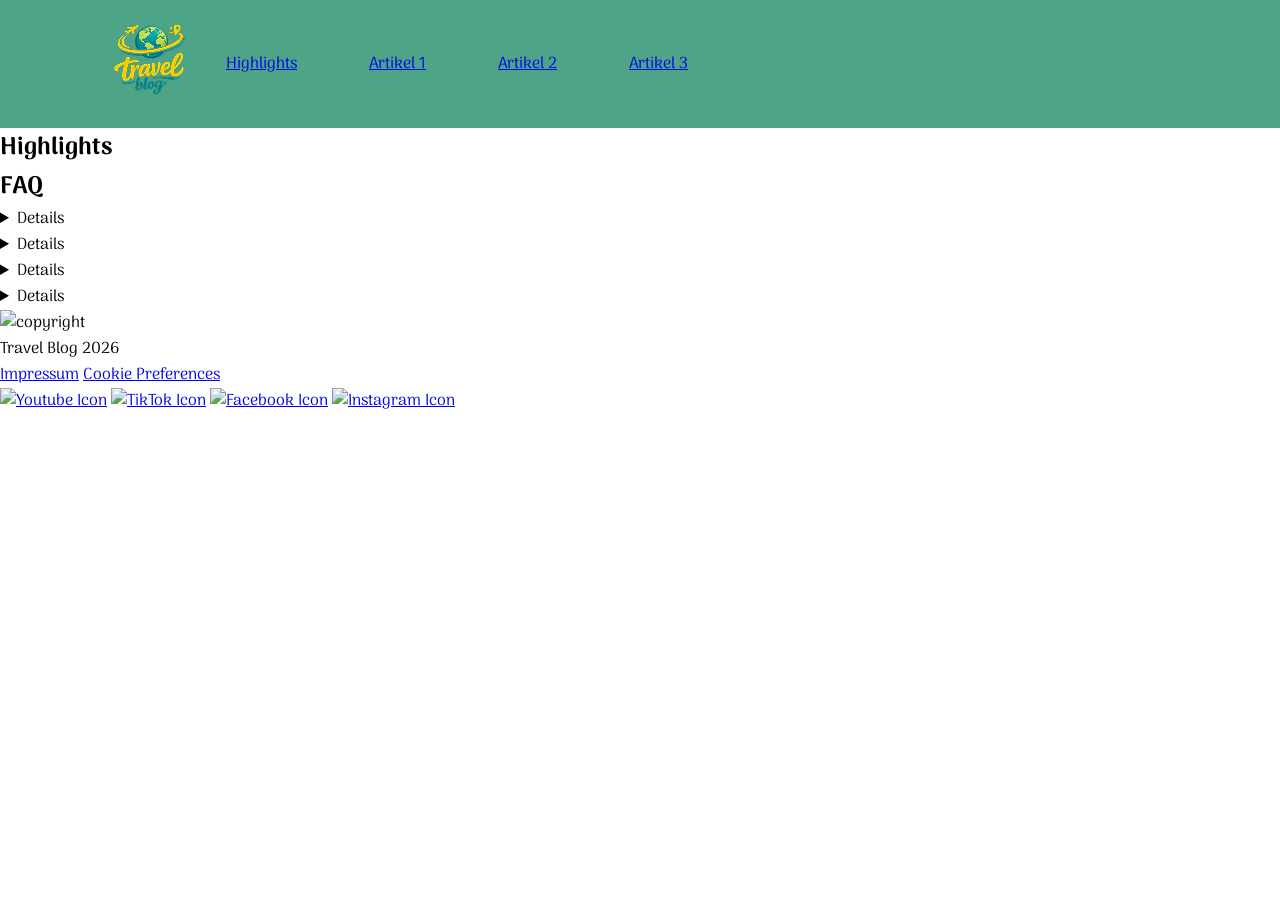
==== Blog/index.html @ c5a2e16f "added Favicon changed standard.css" ====
<!doctype html>
<html lang="de">
    <head>
        <meta charset="UTF-8" />
        <meta name="viewport" content="width=device-width, initial-scale=1.0" />
        <link rel="stylesheet" href="style.css" />
        <link rel="stylesheet" href="./styles/font.css" />
        <link rel="stylesheet" href="./styles/standard.css" />
        <title>BLOG - Gruppenarbeit</title>
    </head>
    <body>
        <section class="landing-home">
            <header class="header">
                <div class="header-logo">
                    <img src="./assets/icons/Favicon.png" alt="Favicon" />
                </div>
                <nav class="nav-bar">
                    <ul>
                        <li><a href="index.html">Highlights</a></li>
                        <li><a href="article_1.html">Artikel 1</a></li>
                        <li><a href="article_2.html">Artikel 2</a></li>
                        <li><a href="article_3.html">Artikel 3</a></li>
                    </ul>
                </nav>
            </header>
        </section>

        <section class="hero">
            <!-- Hero Hintergrundbild -->
        </section>

        <main class="main-content">
            <section class="headline-home">
                <h2 class="headline-home">Highlights</h2>
                <article>
                    <p></p>
                    <div class="carousel">
                        <!-- Karussel mit anklickbaren Bilder-Links zu den Artikelseiten -->
                    </div>
                </article>
            </section>

            <section class="faq">
                <h2 class="headline-home">FAQ</h2>
                <article>
                    <details>
                        <p>one</p>
                    </details>
                    <details>
                        <p>two</p>
                    </details>
                    <details>
                        <p>three</p>
                    </details>
                    <details>
                        <p>four</p>
                    </details>
                </article>
            </section>
        </main>

        <footer>
            <div class="footer">
                <img src="" alt="copyright" />
                <p>Travel Blog 2026</p>

                <a href="impressum.html" target="_blank">Impressum</a>
                <a href="#">Cookie Preferences</a>
            </div>
            <div class="social-media-icons">
                <a href="https://www.youtube.com/" target="_blank"
                    ><img src="" alt="Youtube Icon"
                /></a>
                <a href="https://www.tiktok.com/de-DE/" target="_blank"
                    ><img src="" alt="TikTok Icon"
                /></a>
                <a href="https://de-de.facebook.com/" target="_blank"
                    ><img src="" alt="Facebook Icon"
                /></a>
                <a href="https://www.instagram.com/" target="_blank"
                    ><img src="" alt="Instagram Icon"
                /></a>
            </div>
        </footer>
    </body>
</html>
---- Blog/style.css ----
* {
    margin: 0;
    font-family: arima;
}
---- Blog/styles/font.css ----
/* arima-regular - latin */
@font-face {
    font-display: swap; /* Check https://developer.mozilla.org/en-US/docs/Web/CSS/@font-face/font-display for other options. */
    font-family: "Arima";
    font-style: normal;
    font-weight: 400;
    src: url("../assets/fonts/arima-v7-latin-regular.woff2") format("woff2"); /* Chrome 36+, Opera 23+, Firefox 39+, Safari 12+, iOS 10+ */
}
/* arima-700 - latin */
@font-face {
    font-display: swap; /* Check https://developer.mozilla.org/en-US/docs/Web/CSS/@font-face/font-display for other options. */
    font-family: "Arima";
    font-style: normal;
    font-weight: 700;
    src: url("../assets/fonts/arima-v7-latin-700.woff2") format("woff2"); /* Chrome 36+, Opera 23+, Firefox 39+, Safari 12+, iOS 10+ */
}

/* palanquin-regular - latin */
@font-face {
    font-display: swap; /* Check https://developer.mozilla.org/en-US/docs/Web/CSS/@font-face/font-display for other options. */
    font-family: "Palanquin";
    font-style: normal;
    font-weight: 400;
    src: url("../fonts/palanquin-v17-latin-regular.woff2") format("woff2"); /* Chrome 36+, Opera 23+, Firefox 39+, Safari 12+, iOS 10+ */
}
/* palanquin-600 - latin */
@font-face {
    font-display: swap; /* Check https://developer.mozilla.org/en-US/docs/Web/CSS/@font-face/font-display for other options. */
    font-family: "Palanquin";
    font-style: normal;
    font-weight: 600;
    src: url("../fonts/palanquin-v17-latin-600.woff2") format("woff2"); /* Chrome 36+, Opera 23+, Firefox 39+, Safari 12+, iOS 10+ */
}

/* palanquin-dark-regular - latin */
@font-face {
    font-display: swap; /* Check https://developer.mozilla.org/en-US/docs/Web/CSS/@font-face/font-display for other options. */
    font-family: "Palanquin Dark";
    font-style: normal;
    font-weight: 400;
    src: url("../fonts/palanquin-dark-v17-latin-regular.woff2") format("woff2"); /* Chrome 36+, Opera 23+, Firefox 39+, Safari 12+, iOS 10+ */
}
/* palanquin-dark-600 - latin */
@font-face {
    font-display: swap; /* Check https://developer.mozilla.org/en-US/docs/Web/CSS/@font-face/font-display for other options. */
    font-family: "Palanquin Dark";
    font-style: normal;
    font-weight: 600;
    src: url("../fonts/palanquin-dark-v17-latin-600.woff2") format("woff2"); /* Chrome 36+, Opera 23+, Firefox 39+, Safari 12+, iOS 10+ */
}
---- Blog/styles/standard.css ----
.header {
    height: 128px;
    width: 100%;
    background: rgba(78, 164, 135, 1);

    display: flex;
    align-items: center;
    padding: 0px 108px 0px 114px;
}

.header-logo {
}

.nav-bar {
    width: 550px;
    display: flex;
}

.nav-bar ul {
    display: flex;
    gap: 72px;
    list-style-type: none;
}
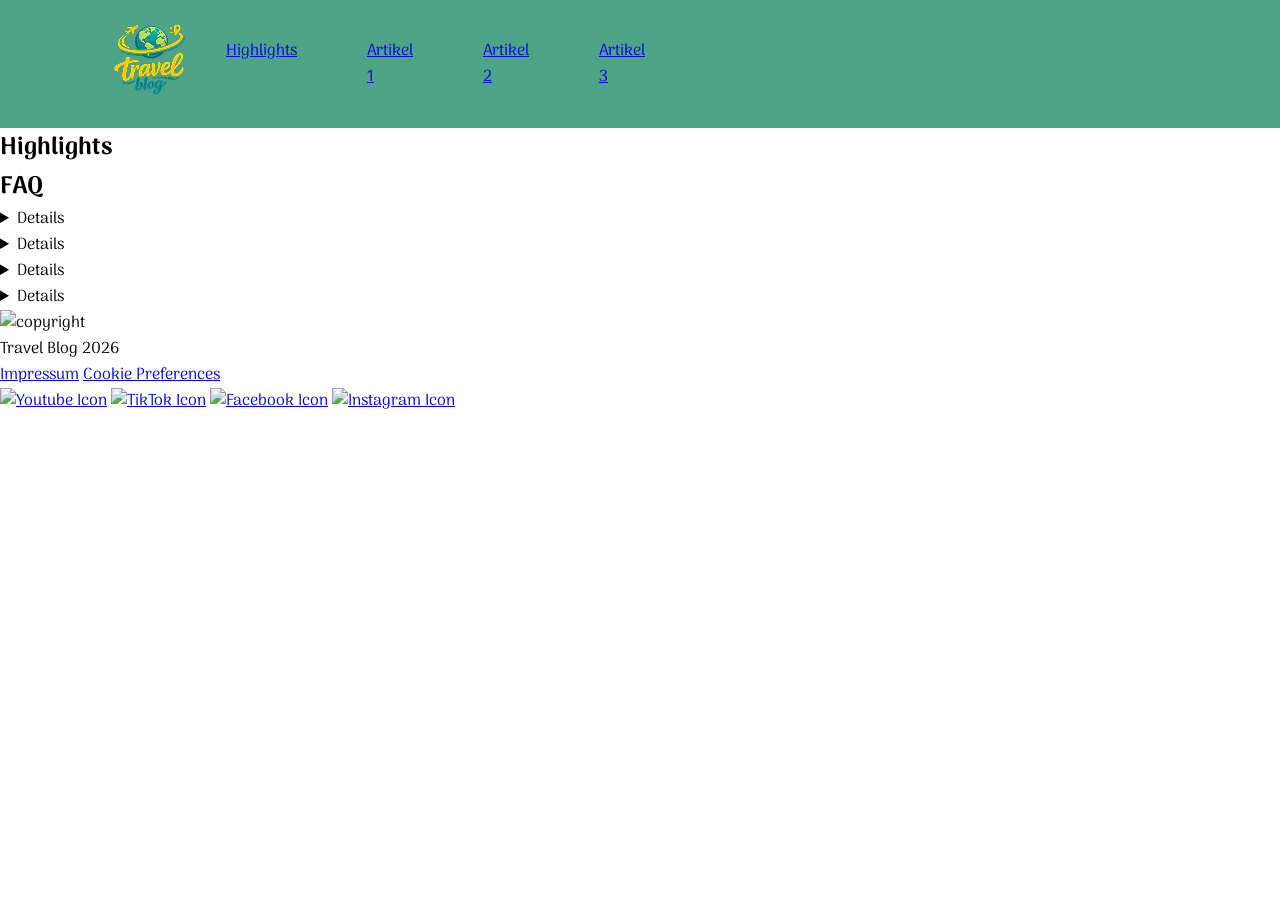
==== commit ada89e2a: "changed index.html standard.css header" ====
--- a/Blog/index.html
+++ b/Blog/index.html
@@ -16,10 +16,10 @@
                 </div>
                 <nav class="nav-bar">
                     <ul>
-                        <li><a href="index.html">Highlights</a></li>
-                        <li><a href="article_1.html">Artikel 1</a></li>
-                        <li><a href="article_2.html">Artikel 2</a></li>
-                        <li><a href="article_3.html">Artikel 3</a></li>
+                        <li><a href="#index.html">Highlights</a></li>
+                        <li><a href="#article_1.html">Artikel 1</a></li>
+                        <li><a href="#article_2.html">Artikel 2</a></li>
+                        <li><a href="#article_3.html">Artikel 3</a></li>
                     </ul>
                 </nav>
             </header>
--- a/Blog/styles/standard.css
+++ b/Blog/styles/standard.css
@@ -1,23 +1,29 @@
-.header {
+.landing-home {
     height: 128px;
     width: 100%;
     background: rgba(78, 164, 135, 1);
 
+    display: flex;
+}
+
+.header {
+    width: 600px;
     display: flex;
     align-items: center;
     padding: 0px 108px 0px 114px;
 }
 
 .header-logo {
+    width: 72px;
 }
 
 .nav-bar {
-    width: 550px;
+    width: 420px;
     display: flex;
 }
 
 .nav-bar ul {
     display: flex;
-    gap: 72px;
+    gap: 70px;
     list-style-type: none;
 }
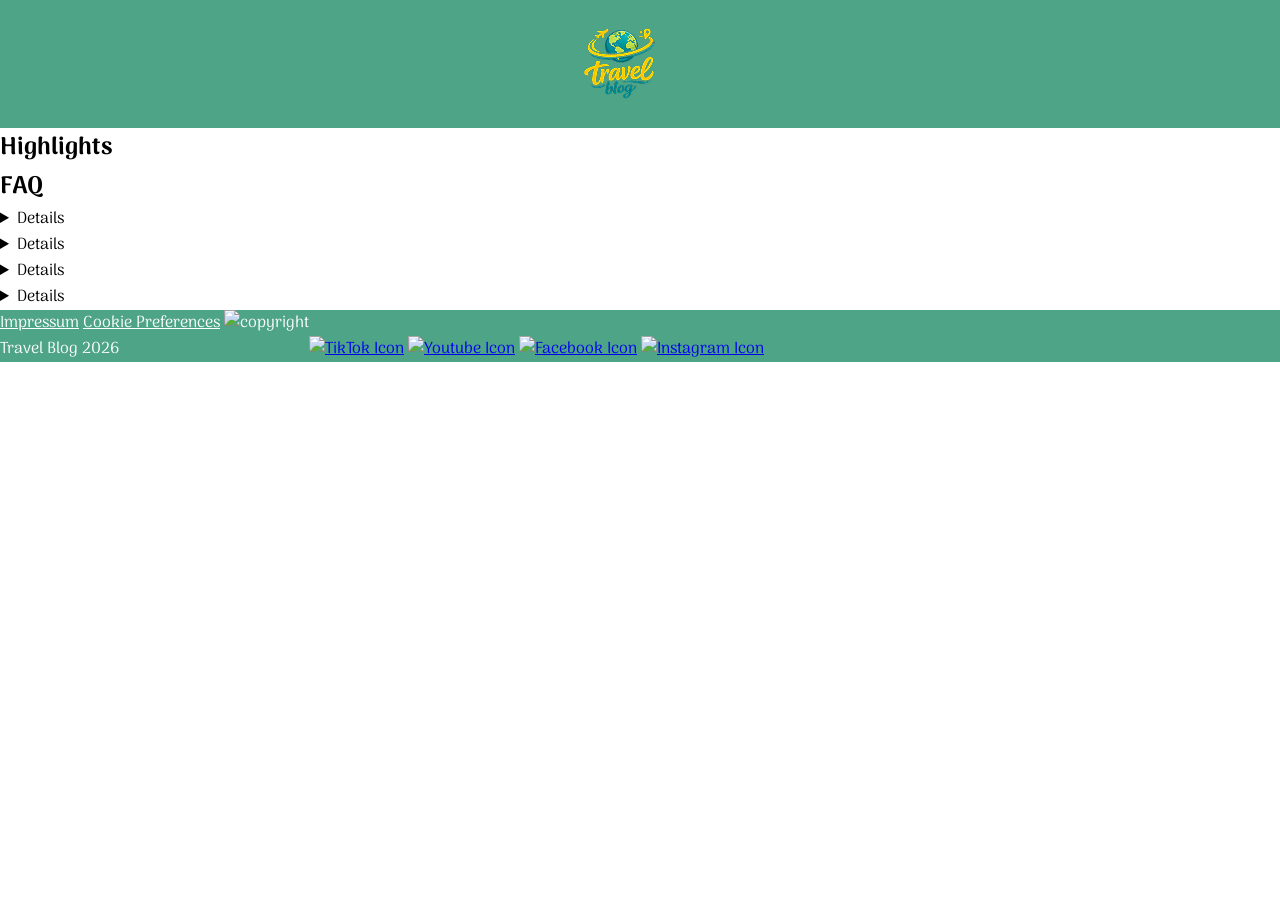
==== commit 85f3dd91: "added socialMedia Logos changed index.html changed standard.css" ====
--- a/Blog/index.html
+++ b/Blog/index.html
@@ -16,10 +16,10 @@
                 </div>
                 <nav class="nav-bar">
                     <ul>
-                        <li><a href="#index.html">Highlights</a></li>
+                        <!-- <li><a href="#index.html">Highlights</a></li>
                         <li><a href="#article_1.html">Artikel 1</a></li>
                         <li><a href="#article_2.html">Artikel 2</a></li>
-                        <li><a href="#article_3.html">Artikel 3</a></li>
+                        <li><a href="#article_3.html">Artikel 3</a></li> -->
                     </ul>
                 </nav>
             </header>
@@ -61,18 +61,17 @@
 
         <footer>
             <div class="footer">
+                <a href="impressum.html" target="_blank">Impressum</a>
+                <a href="#">Cookie Preferences</a>
                 <img src="" alt="copyright" />
                 <p>Travel Blog 2026</p>
-
-                <a href="impressum.html" target="_blank">Impressum</a>
-                <a href="#">Cookie Preferences</a>
             </div>
             <div class="social-media-icons">
+                <a href="https://www.tiktok.com/de-DE/" target="_blank"
+                    ><img src="" alt="TikTok Icon"
+                /></a>
                 <a href="https://www.youtube.com/" target="_blank"
                     ><img src="" alt="Youtube Icon"
-                /></a>
-                <a href="https://www.tiktok.com/de-DE/" target="_blank"
-                    ><img src="" alt="TikTok Icon"
                 /></a>
                 <a href="https://de-de.facebook.com/" target="_blank"
                     ><img src="" alt="Facebook Icon"
--- a/Blog/styles/standard.css
+++ b/Blog/styles/standard.css
@@ -1,3 +1,9 @@
+body {
+    height: 100dvh;
+    display: flex;
+    flex-direction: column;
+}
+
 .landing-home {
     height: 128px;
     width: 100%;
@@ -7,23 +13,45 @@
 }
 
 .header {
-    width: 600px;
+    width: 100%;
     display: flex;
     align-items: center;
-    padding: 0px 108px 0px 114px;
+    justify-content: center;
+    /* padding-left: 114px; */
+    /* gap: 70px; */
 }
 
 .header-logo {
+    height: 72px;
     width: 72px;
+    /* padding-right: 68px; */
+    display: flex;
 }
-
+/* 
 .nav-bar {
-    width: 420px;
+    width: 100%;
     display: flex;
 }
 
 .nav-bar ul {
+    width: 100%;
     display: flex;
-    gap: 70px;
+    justify-content: space-between;
     list-style-type: none;
 }
+
+.nav-bar a {
+    font-size: 30px;
+} */
+
+footer {
+    background-color: rgba(78, 164, 135, 1);
+    font-size: 16px;
+    display: flex;
+    color: white;
+    align-items: flex-end;
+}
+
+.footer a {
+    color: white;
+}
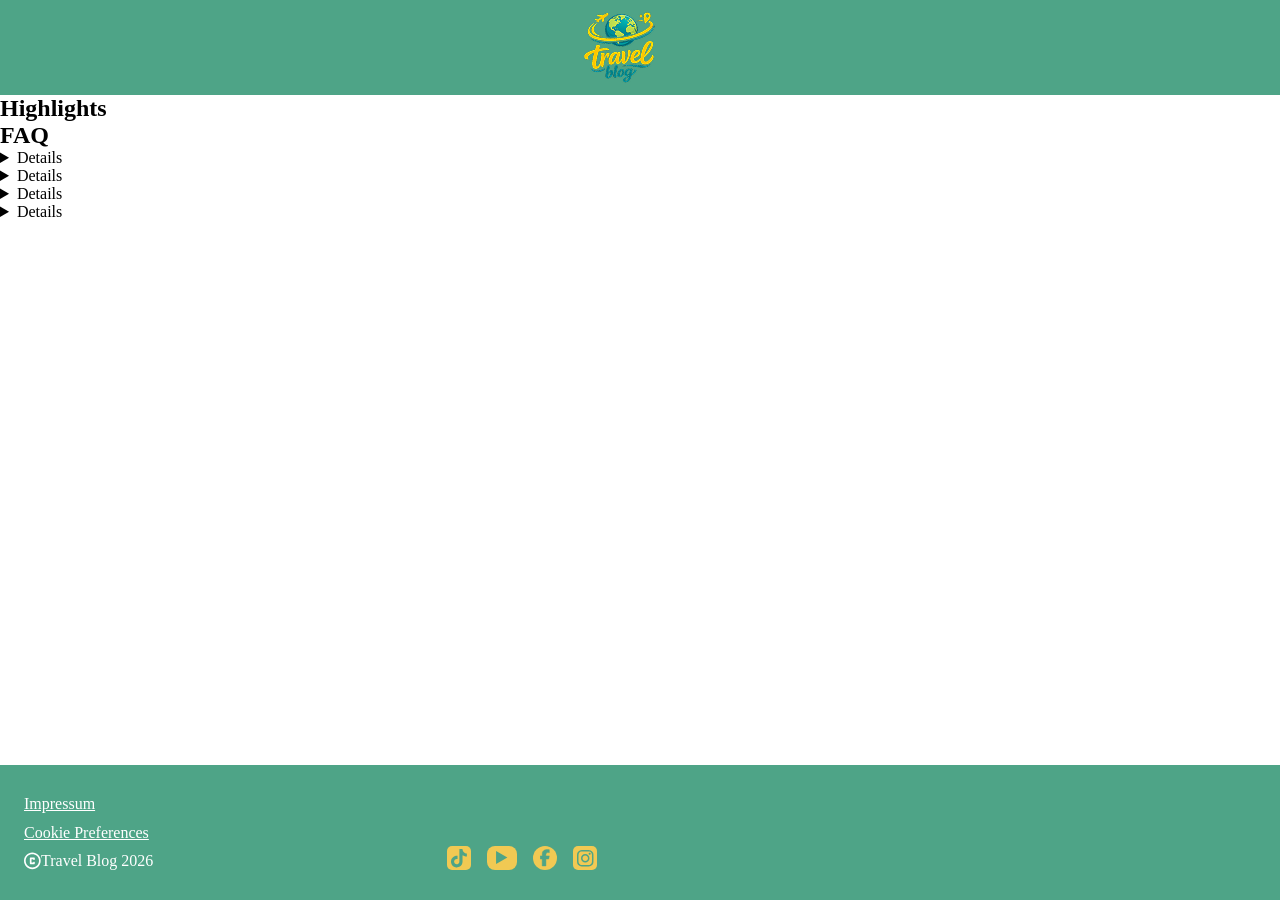
==== commit 841bbb4c: "changed index.html style.css and other files" ====
--- a/Blog/index.html
+++ b/Blog/index.html
@@ -63,21 +63,47 @@
             <div class="footer">
                 <a href="impressum.html" target="_blank">Impressum</a>
                 <a href="#">Cookie Preferences</a>
-                <img src="" alt="copyright" />
-                <p>Travel Blog 2026</p>
+                <div class="copyright">
+                    <img src="./assets/icons/copyright.svg" alt="copyright" />
+                    <p>Travel Blog 2026</p>
+                </div>
             </div>
             <div class="social-media-icons">
-                <a href="https://www.tiktok.com/de-DE/" target="_blank"
-                    ><img src="" alt="TikTok Icon"
+                <a
+                    id="TikTok-Button"
+                    href="https://www.tiktok.com/de-DE/"
+                    target="_blank"
+                    ><img
+                        id="TikTok-Icon"
+                        src="./assets/icons/TikTok.svg"
+                        alt="TikTok Icon"
                 /></a>
-                <a href="https://www.youtube.com/" target="_blank"
-                    ><img src="" alt="Youtube Icon"
+                <a
+                    id="Youtube-Button"
+                    href="https://www.youtube.com/"
+                    target="_blank"
+                    ><img
+                        id="Youtube-Icon"
+                        src="./assets/icons/Youtube.svg"
+                        alt="Youtube Icon"
                 /></a>
-                <a href="https://de-de.facebook.com/" target="_blank"
-                    ><img src="" alt="Facebook Icon"
+                <a
+                    id="Facebook-Button"
+                    href="https://de-de.facebook.com/"
+                    target="_blank"
+                    ><img
+                        id="Facebook-Icon"
+                        src="./assets/icons/Facebook.svg"
+                        alt="Facebook Icon"
                 /></a>
-                <a href="https://www.instagram.com/" target="_blank"
-                    ><img src="" alt="Instagram Icon"
+                <a
+                    id="Instagram-Button"
+                    href="https://www.instagram.com/"
+                    target="_blank"
+                    ><img
+                        id="Instagram-Icon"
+                        src="./assets/icons/Instagram.svg"
+                        alt="Instagram Icon"
                 /></a>
             </div>
         </footer>
--- a/Blog/style.css
+++ b/Blog/style.css
@@ -1,4 +1,5 @@
 * {
     margin: 0;
-    font-family: arima;
-}+    /* box-sizing: border-box; */
+    scroll-behavior: smooth;
+}
--- a/Blog/styles/standard.css
+++ b/Blog/styles/standard.css
@@ -44,14 +44,110 @@
     font-size: 30px;
 } */
 
+main {
+    height: 100%;
+}
+
 footer {
+    height: 150px;
     background-color: rgba(78, 164, 135, 1);
+    color: white;
     font-size: 16px;
+
     display: flex;
-    color: white;
     align-items: flex-end;
+    /* padding-bottom: 30px; */
+    font-family: "Palanquin";
+}
+
+.footer {
+    height: 75px;
+    width: 375px;
+    font-size: 16px;
+    font-family: "Palanquin";
+    padding: 30px 24px;
+
+    display: flex;
+    flex-direction: column;
+    justify-content: space-between;
 }
 
 .footer a {
+    height: 24px;
     color: white;
+    font-size: 16px;
 }
+
+.copyright {
+    display: flex;
+}
+
+.footer > img {
+    height: 16px;
+}
+
+.social-media-icons {
+    height: 24px;
+    width: 150px;
+    display: flex;
+    gap: 16px;
+    padding: 30px 24px;
+}
+
+.social-media-icons img {
+    height: 24px;
+}
+
+.social-media-icons a {
+    display: flex;
+    justify-content: center;
+    align-items: center;
+}
+
+#TikTok-Button {
+    height: 24px;
+    width: 24px;
+    background: rgba(241, 201, 83, 1);
+    border-radius: 5px;
+}
+
+#Youtube-Button {
+    height: 24px;
+    width: 30px;
+    background: rgba(241, 201, 83, 1);
+    border-radius: 8px;
+}
+
+#Facebook-Button {
+    height: 24px;
+    width: 24px;
+    background: rgba(241, 201, 83, 1);
+    border-radius: 50px;
+}
+
+#Instagram-Button {
+    height: 24px;
+    width: 24px;
+    background: rgba(241, 201, 83, 1);
+    border-radius: 5px;
+}
+
+#TikTok-Icon {
+    height: 19px;
+    width: 16px;
+}
+
+#Youtube-Icon {
+    height: 14px;
+    width: 14px;
+}
+
+#Facebook-Icon {
+    height: 18px;
+    width: 10px;
+}
+
+#Instagram-Icon {
+    height: 17px;
+    width: 17px;
+}
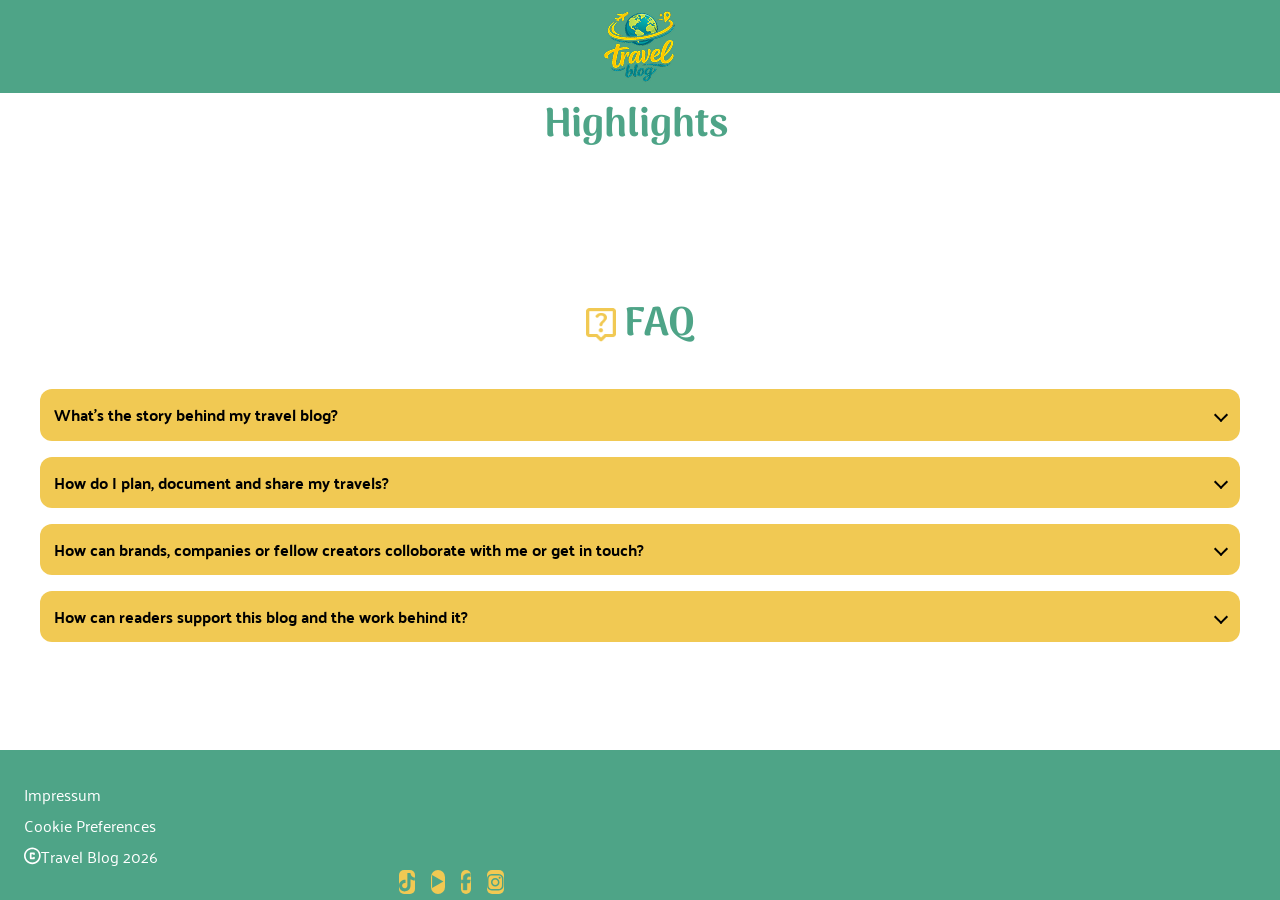
==== commit 1a3a44f9: "FAQ angepasst, Schriftarten richtig eingebunden" ====
--- a/Blog/index.html
+++ b/Blog/index.html
@@ -41,19 +41,44 @@
             </section>
 
             <section class="faq">
-                <h2 class="headline-home">FAQ</h2>
-                <article>
-                    <details>
-                        <p>one</p>
+                <div class="headline-home">
+                    <img src="./assets/icons/live_help.png" alt="FAQ Image">
+                    <h2>FAQ</h2>
+                </div>
+                <article class="faq-cards">
+                    <details class="card">
+                        <summary>What's the story behind my travel blog?</summary>
+                        <p>
+                            Lorem ipsum, dolor sit amet consectetur adipisicing elit.
+                            Inventore itaque libero optio cupiditate expedita.
+                            At tempore aperiam quam et. Modi ipsa quos,
+                            iste quas doloribus animi assumenda praesentium tempora eaque.
+                        </p>
                     </details>
-                    <details>
-                        <p>two</p>
+                    <details  class="card">
+                        <summary>How do I plan, document and share my travels?</summary>
+                        <p>
+                            Lorem ipsum, dolor sit amet consectetur adipisicing elit.
+                            Inventore itaque libero optio cupiditate expedita.
+                            At tempore aperiam quam et. Modi ipsa quos,
+                            iste quas doloribus animi assumenda praesentium tempora eaque.
+                        </p>
                     </details>
-                    <details>
-                        <p>three</p>
+                    <details  class="card">
+                        <summary>How can brands, companies or fellow creators colloborate with me or get in touch?</summary>
+                        <p>
+                            Lorem ipsum, dolor sit amet consectetur adipisicing elit.
+                            Inventore itaque libero optio cupiditate expedita.
+                            At tempore aperiam quam et. Modi ipsa quos,
+                            iste quas doloribus animi assumenda praesentium tempora eaque.
+                        </p>
                     </details>
-                    <details>
-                        <p>four</p>
+                    <details  class="card">
+                        <summary>How can readers support this blog and the work behind it?</summary>
+                        <p>
+                            Lorem ipsum, dolor sit amet consectetur adipisicing elit.
+                            Inventore itaque libero optio cupiditate expedita.
+                        </p>
                     </details>
                 </article>
             </section>
--- a/Blog/style.css
+++ b/Blog/style.css
@@ -1,5 +1,250 @@
-* {
-    margin: 0;
-    /* box-sizing: border-box; */
-    scroll-behavior: smooth;
-}
+body {
+    height: 100dvh;
+    display: flex;
+    flex-direction: column;
+}
+
+.landing-home {
+    height: 128px;
+    width: 100%;
+    background: rgba(78, 164, 135, 1);
+
+    display: flex;
+}
+
+.header {
+    width: 100%;
+    display: flex;
+    align-items: center;
+    justify-content: center;
+    flex-direction: column;
+    /* padding-left: 114px; */
+    /* gap: 70px; */
+}
+
+.header-logo {
+    height: 72px;
+    width: 72px;
+    /* padding-right: 68px; */
+    display: flex;
+}
+/* 
+.nav-bar {
+    width: 100%;
+    display: flex;
+}
+
+.nav-bar ul {
+    width: 100%;
+    display: flex;
+    justify-content: space-between;
+    list-style-type: none;
+}
+
+.nav-bar a {
+    font-size: 30px;
+} */
+
+.main-content {
+    display: flex;
+    flex-direction: column;
+    align-items: center;
+    height: 100%;
+}
+
+.faq img {
+    width: 30px;
+    height: 34.33px;
+}
+
+.headline-home {
+    display: flex;
+    align-items: center;
+    justify-content: center;
+    font-family: "Arima";
+    font-weight: 700;
+    font-size: clamp(16px, 5dvw, 52px);
+    color: rgba(78, 164, 135, 1);
+    gap: 8px;
+    padding-bottom: 32px;
+}
+
+.headline-home h2 {
+    font-size: 40px;
+}
+
+.faq {
+    display: flex;
+    flex-direction: column;
+    justify-content: center;
+    align-items: center;
+    width: 100%;
+    max-width: 1200px;
+    padding: 70px 0px max(calc(50% - 720px), 80px);
+}
+
+.faq-cards {
+    display: flex;
+    flex-direction: column;
+    justify-content: space-between;
+    font-family: "Palanquin";
+    width: 100%;
+}
+
+details {
+    margin-bottom: 16px;
+    width: 100%;
+}
+
+summary {
+    display: flex;
+    background: rgba(241, 201, 83, 1);
+    list-style: none;
+    padding: 16px 14px;
+    width: 100%;
+    font-size: 16px;
+    font-weight: 700;
+    line-height: 120%;
+    cursor: pointer;
+    gap: 16px;
+    border-radius: 12px;
+}
+
+details[open] summary {
+    border-bottom: 3px solid rgba(255, 255, 255, 1);
+}
+
+details p {
+    padding: 5px 20px 15px;
+}
+
+details.card {
+    background-color: rgba(255, 255, 255, 1);
+}
+
+.card summary {
+    display: flex;
+    justify-content: space-between;
+    align-items: center;
+    width: 100%;
+}
+
+.card summary::after {
+    content: "";
+    border: solid;
+    border-width: 0 2px 2px 0;
+    display: inline-block;
+    padding: 4px;
+    transition: 0.3s;
+    transform: rotate(45deg);
+}
+
+details[open].card > summary::after {
+    transform: rotate(-135deg);
+}
+
+footer {
+    height: 150px;
+    width: 100%;
+    background-color: rgba(78, 164, 135, 1);
+    color: white;
+    font-size: 16px;
+
+    display: flex;
+    align-items: flex-end;
+    /* padding-bottom: 30px; */
+    font-family: "Palanquin";
+}
+
+.footer {
+    height: 150px;
+    width: 375px;
+    font-size: 16px;
+    font-family: "Palanquin";
+    padding: 30px 24px;
+
+    display: flex;
+    flex-direction: column;
+    justify-content: space-between;
+}
+
+.footer a {
+    height: 24px;
+    color: white;
+    font-size: 16px;
+    text-decoration: none;
+}
+
+.copyright {
+    display: flex;
+}
+
+.footer > img {
+    height: 16px;
+}
+
+.social-media-icons {
+    height: 24px;
+    width: 150px;
+    display: flex;
+    gap: 16px;
+    padding: 30px 24px;
+}
+
+.social-media-icons img {
+    height: 24px;
+}
+
+.social-media-icons a {
+    display: flex;
+    justify-content: center;
+    align-items: center;
+}
+
+#TikTok-Button {
+    height: 24px;
+    width: 24px;
+    background: rgba(241, 201, 83, 1);
+    border-radius: 5px;
+}
+
+#Youtube-Button {
+    height: 24px;
+    width: 30px;
+    background: rgba(241, 201, 83, 1);
+    border-radius: 8px;
+}
+
+#Facebook-Button {
+    height: 24px;
+    width: 24px;
+    background: rgba(241, 201, 83, 1);
+    border-radius: 50px;
+}
+
+#Instagram-Button {
+    height: 24px;
+    width: 24px;
+    background: rgba(241, 201, 83, 1);
+    border-radius: 5px;
+}
+
+#TikTok-Icon {
+    height: 19px;
+    width: 16px;
+}
+
+#Youtube-Icon {
+    height: 14px;
+    width: 14px;
+}
+
+#Facebook-Icon {
+    height: 18px;
+    width: 10px;
+}
+
+#Instagram-Icon {
+    height: 17px;
+    width: 17px;
+}
--- a/Blog/styles/font.css
+++ b/Blog/styles/font.css
@@ -21,7 +21,7 @@
     font-family: "Palanquin";
     font-style: normal;
     font-weight: 400;
-    src: url("../fonts/palanquin-v17-latin-regular.woff2") format("woff2"); /* Chrome 36+, Opera 23+, Firefox 39+, Safari 12+, iOS 10+ */
+    src: url("../assets/fonts/palanquin-v17-latin-regular.woff2") format("woff2"); /* Chrome 36+, Opera 23+, Firefox 39+, Safari 12+, iOS 10+ */
 }
 /* palanquin-600 - latin */
 @font-face {
@@ -29,7 +29,16 @@
     font-family: "Palanquin";
     font-style: normal;
     font-weight: 600;
-    src: url("../fonts/palanquin-v17-latin-600.woff2") format("woff2"); /* Chrome 36+, Opera 23+, Firefox 39+, Safari 12+, iOS 10+ */
+    src: url("../assets/fonts/palanquin-v17-latin-600.woff2") format("woff2"); /* Chrome 36+, Opera 23+, Firefox 39+, Safari 12+, iOS 10+ */
+}
+
+/* palanquin-700 - latin */
+@font-face {
+    font-display: swap; /* Check https://developer.mozilla.org/en-US/docs/Web/CSS/@font-face/font-display for other options. */
+    font-family: "Palanquin";
+    font-style: normal;
+    font-weight: 700;
+    src: url("../assets/fonts/palanquin-v17-latin-700.woff2") format("woff2"); /* Chrome 36+, Opera 23+, Firefox 39+, Safari 12+, iOS 10+ */
 }
 
 /* palanquin-dark-regular - latin */
@@ -38,7 +47,7 @@
     font-family: "Palanquin Dark";
     font-style: normal;
     font-weight: 400;
-    src: url("../fonts/palanquin-dark-v17-latin-regular.woff2") format("woff2"); /* Chrome 36+, Opera 23+, Firefox 39+, Safari 12+, iOS 10+ */
+    src: url("../assets/fonts/palanquin-dark-v17-latin-regular.woff2") format("woff2"); /* Chrome 36+, Opera 23+, Firefox 39+, Safari 12+, iOS 10+ */
 }
 /* palanquin-dark-600 - latin */
 @font-face {
@@ -46,5 +55,6 @@
     font-family: "Palanquin Dark";
     font-style: normal;
     font-weight: 600;
-    src: url("../fonts/palanquin-dark-v17-latin-600.woff2") format("woff2"); /* Chrome 36+, Opera 23+, Firefox 39+, Safari 12+, iOS 10+ */
+    src: url("../assets/fonts/palanquin-dark-v17-latin-600.woff2") format("woff2"); /* Chrome 36+, Opera 23+, Firefox 39+, Safari 12+, iOS 10+ */
 }
+
--- a/Blog/styles/standard.css
+++ b/Blog/styles/standard.css
@@ -1,153 +1,6 @@
-body {
-    height: 100dvh;
-    display: flex;
-    flex-direction: column;
+* {
+    padding: 0;
+    margin: 0;
+    box-sizing: border-box;
+    scroll-behavior: smooth;
 }
-
-.landing-home {
-    height: 128px;
-    width: 100%;
-    background: rgba(78, 164, 135, 1);
-
-    display: flex;
-}
-
-.header {
-    width: 100%;
-    display: flex;
-    align-items: center;
-    justify-content: center;
-    /* padding-left: 114px; */
-    /* gap: 70px; */
-}
-
-.header-logo {
-    height: 72px;
-    width: 72px;
-    /* padding-right: 68px; */
-    display: flex;
-}
-/* 
-.nav-bar {
-    width: 100%;
-    display: flex;
-}
-
-.nav-bar ul {
-    width: 100%;
-    display: flex;
-    justify-content: space-between;
-    list-style-type: none;
-}
-
-.nav-bar a {
-    font-size: 30px;
-} */
-
-main {
-    height: 100%;
-}
-
-footer {
-    height: 150px;
-    background-color: rgba(78, 164, 135, 1);
-    color: white;
-    font-size: 16px;
-
-    display: flex;
-    align-items: flex-end;
-    /* padding-bottom: 30px; */
-    font-family: "Palanquin";
-}
-
-.footer {
-    height: 75px;
-    width: 375px;
-    font-size: 16px;
-    font-family: "Palanquin";
-    padding: 30px 24px;
-
-    display: flex;
-    flex-direction: column;
-    justify-content: space-between;
-}
-
-.footer a {
-    height: 24px;
-    color: white;
-    font-size: 16px;
-}
-
-.copyright {
-    display: flex;
-}
-
-.footer > img {
-    height: 16px;
-}
-
-.social-media-icons {
-    height: 24px;
-    width: 150px;
-    display: flex;
-    gap: 16px;
-    padding: 30px 24px;
-}
-
-.social-media-icons img {
-    height: 24px;
-}
-
-.social-media-icons a {
-    display: flex;
-    justify-content: center;
-    align-items: center;
-}
-
-#TikTok-Button {
-    height: 24px;
-    width: 24px;
-    background: rgba(241, 201, 83, 1);
-    border-radius: 5px;
-}
-
-#Youtube-Button {
-    height: 24px;
-    width: 30px;
-    background: rgba(241, 201, 83, 1);
-    border-radius: 8px;
-}
-
-#Facebook-Button {
-    height: 24px;
-    width: 24px;
-    background: rgba(241, 201, 83, 1);
-    border-radius: 50px;
-}
-
-#Instagram-Button {
-    height: 24px;
-    width: 24px;
-    background: rgba(241, 201, 83, 1);
-    border-radius: 5px;
-}
-
-#TikTok-Icon {
-    height: 19px;
-    width: 16px;
-}
-
-#Youtube-Icon {
-    height: 14px;
-    width: 14px;
-}
-
-#Facebook-Icon {
-    height: 18px;
-    width: 10px;
-}
-
-#Instagram-Icon {
-    height: 17px;
-    width: 17px;
-}
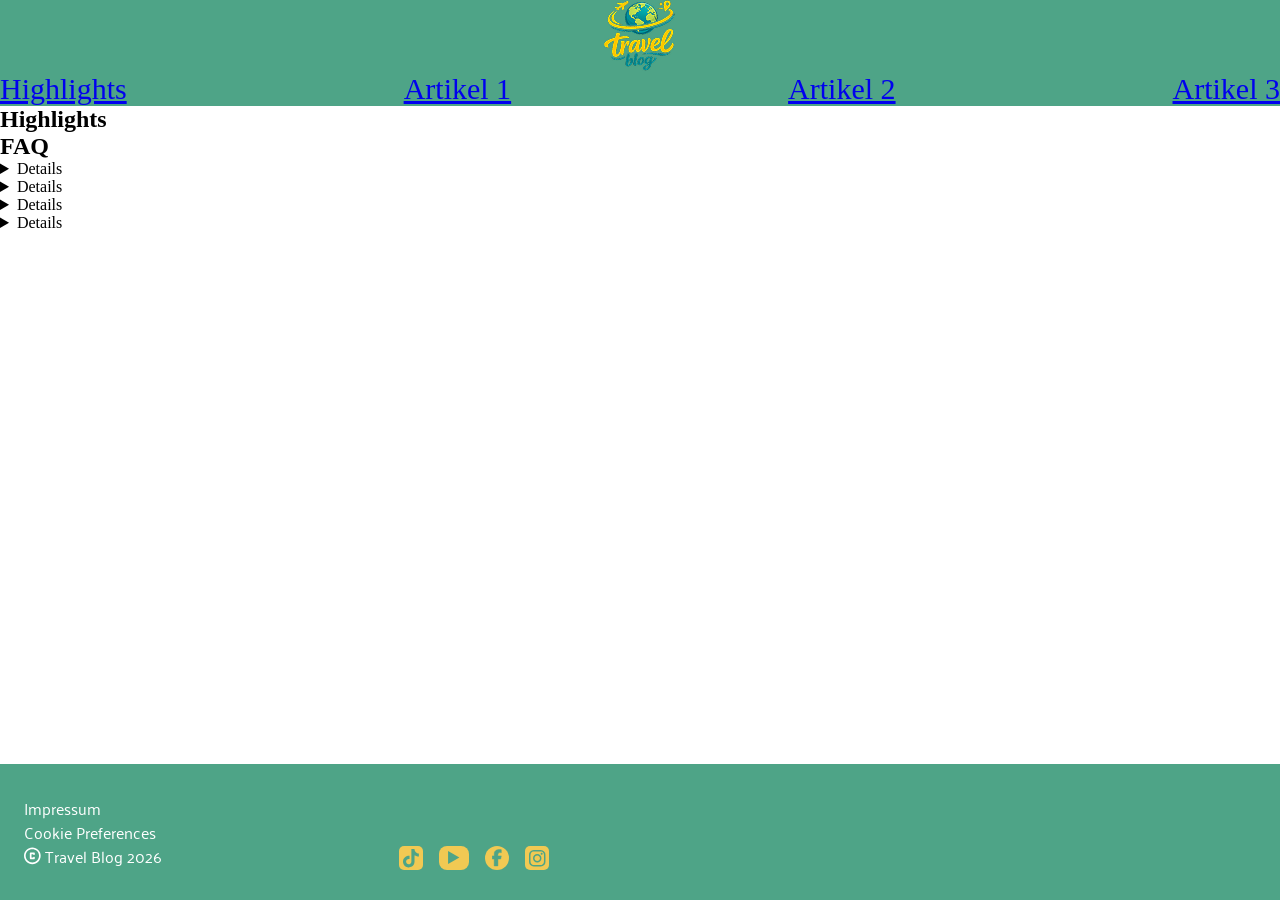
==== commit 4c717e2b: "changed index.html style.css and added icons" ====
--- a/Blog/index.html
+++ b/Blog/index.html
@@ -14,12 +14,50 @@
                 <div class="header-logo">
                     <img src="./assets/icons/Favicon.png" alt="Favicon" />
                 </div>
+                <!-- Desktop-Version-->
                 <nav class="nav-bar">
                     <ul>
-                        <!-- <li><a href="#index.html">Highlights</a></li>
-                        <li><a href="#article_1.html">Artikel 1</a></li>
+                        <li>
+                            <a class="home" href="#index.html">Highlights</a>
+                        </li>
+                        <li>
+                            <a class="rocket" href="#article_1.html"
+                                >Artikel 1</a
+                            >
+                        </li>
                         <li><a href="#article_2.html">Artikel 2</a></li>
-                        <li><a href="#article_3.html">Artikel 3</a></li> -->
+                        <li><a href="#article_3.html">Artikel 3</a></li>
+                    </ul>
+                </nav>
+                <!-- Mobile-Version-->
+                <nav class="nav-bar-mobile">
+                    <ul>
+                        <li>
+                            <a class="home" href="#index.html"
+                                ><img
+                                    src="./assets/icons/home.svg"
+                                    alt="Home Icon"
+                            /></a>
+                        </li>
+                        <li>
+                            <a class="rocket" href="#article_1.html"
+                                ><img
+                                    src="./assets/icons/rocket_launch.svg"
+                                    alt=""
+                            /></a>
+                        </li>
+                        <li>
+                            <a href="#article_2.html"
+                                ><img src="./assets/icons/live_help.svg" alt=""
+                            /></a>
+                        </li>
+                        <li>
+                            <a href="#article_3.html"
+                                ><img
+                                    src="./assets/icons/person_pin.svg"
+                                    alt=""
+                            /></a>
+                        </li>
                     </ul>
                 </nav>
             </header>
@@ -41,44 +79,19 @@
             </section>
 
             <section class="faq">
-                <div class="headline-home">
-                    <img src="./assets/icons/live_help.png" alt="FAQ Image">
-                    <h2>FAQ</h2>
-                </div>
-                <article class="faq-cards">
-                    <details class="card">
-                        <summary>What's the story behind my travel blog?</summary>
-                        <p>
-                            Lorem ipsum, dolor sit amet consectetur adipisicing elit.
-                            Inventore itaque libero optio cupiditate expedita.
-                            At tempore aperiam quam et. Modi ipsa quos,
-                            iste quas doloribus animi assumenda praesentium tempora eaque.
-                        </p>
+                <h2 class="headline-home">FAQ</h2>
+                <article>
+                    <details>
+                        <p>one</p>
                     </details>
-                    <details  class="card">
-                        <summary>How do I plan, document and share my travels?</summary>
-                        <p>
-                            Lorem ipsum, dolor sit amet consectetur adipisicing elit.
-                            Inventore itaque libero optio cupiditate expedita.
-                            At tempore aperiam quam et. Modi ipsa quos,
-                            iste quas doloribus animi assumenda praesentium tempora eaque.
-                        </p>
+                    <details>
+                        <p>two</p>
                     </details>
-                    <details  class="card">
-                        <summary>How can brands, companies or fellow creators colloborate with me or get in touch?</summary>
-                        <p>
-                            Lorem ipsum, dolor sit amet consectetur adipisicing elit.
-                            Inventore itaque libero optio cupiditate expedita.
-                            At tempore aperiam quam et. Modi ipsa quos,
-                            iste quas doloribus animi assumenda praesentium tempora eaque.
-                        </p>
+                    <details>
+                        <p>three</p>
                     </details>
-                    <details  class="card">
-                        <summary>How can readers support this blog and the work behind it?</summary>
-                        <p>
-                            Lorem ipsum, dolor sit amet consectetur adipisicing elit.
-                            Inventore itaque libero optio cupiditate expedita.
-                        </p>
+                    <details>
+                        <p>four</p>
                     </details>
                 </article>
             </section>
--- a/Blog/style.css
+++ b/Blog/style.css
@@ -28,7 +28,7 @@
     /* padding-right: 68px; */
     display: flex;
 }
-/* 
+
 .nav-bar {
     width: 100%;
     display: flex;
@@ -43,104 +43,14 @@
 
 .nav-bar a {
     font-size: 30px;
-} */
-
-.main-content {
-    display: flex;
-    flex-direction: column;
-    align-items: center;
-    height: 100%;
 }
 
-.faq img {
-    width: 30px;
-    height: 34.33px;
+.nav-bar-mobile {
+    display: none;
 }
 
-.headline-home {
-    display: flex;
-    align-items: center;
-    justify-content: center;
-    font-family: "Arima";
-    font-weight: 700;
-    font-size: clamp(16px, 5dvw, 52px);
-    color: rgba(78, 164, 135, 1);
-    gap: 8px;
-    padding-bottom: 32px;
-}
-
-.headline-home h2 {
-    font-size: 40px;
-}
-
-.faq {
-    display: flex;
-    flex-direction: column;
-    justify-content: center;
-    align-items: center;
-    width: 100%;
-    max-width: 1200px;
-    padding: 70px 0px max(calc(50% - 720px), 80px);
-}
-
-.faq-cards {
-    display: flex;
-    flex-direction: column;
-    justify-content: space-between;
-    font-family: "Palanquin";
-    width: 100%;
-}
-
-details {
-    margin-bottom: 16px;
-    width: 100%;
-}
-
-summary {
-    display: flex;
-    background: rgba(241, 201, 83, 1);
-    list-style: none;
-    padding: 16px 14px;
-    width: 100%;
-    font-size: 16px;
-    font-weight: 700;
-    line-height: 120%;
-    cursor: pointer;
-    gap: 16px;
-    border-radius: 12px;
-}
-
-details[open] summary {
-    border-bottom: 3px solid rgba(255, 255, 255, 1);
-}
-
-details p {
-    padding: 5px 20px 15px;
-}
-
-details.card {
-    background-color: rgba(255, 255, 255, 1);
-}
-
-.card summary {
-    display: flex;
-    justify-content: space-between;
-    align-items: center;
-    width: 100%;
-}
-
-.card summary::after {
-    content: "";
-    border: solid;
-    border-width: 0 2px 2px 0;
-    display: inline-block;
-    padding: 4px;
-    transition: 0.3s;
-    transform: rotate(45deg);
-}
-
-details[open].card > summary::after {
-    transform: rotate(-135deg);
+main {
+    height: 100%;
 }
 
 footer {
@@ -149,19 +59,18 @@
     background-color: rgba(78, 164, 135, 1);
     color: white;
     font-size: 16px;
+    padding: 30px 24px;
+    font-family: "Palanquin";
+    font-style: normal;
+    font-weight: 400;
 
     display: flex;
     align-items: flex-end;
-    /* padding-bottom: 30px; */
-    font-family: "Palanquin";
 }
 
 .footer {
-    height: 150px;
     width: 375px;
     font-size: 16px;
-    font-family: "Palanquin";
-    padding: 30px 24px;
 
     display: flex;
     flex-direction: column;
@@ -177,6 +86,7 @@
 
 .copyright {
     display: flex;
+    gap: 4px;
 }
 
 .footer > img {
@@ -188,7 +98,7 @@
     width: 150px;
     display: flex;
     gap: 16px;
-    padding: 30px 24px;
+    /* padding: 30px 24px; */
 }
 
 .social-media-icons img {
@@ -248,3 +158,28 @@
     height: 17px;
     width: 17px;
 }
+
+@media screen and (max-width: 560px) {
+    .nav-bar {
+        display: none;
+    }
+
+    .nav-bar-mobile {
+        position: fixed;
+        bottom: 0;
+        width: 100%;
+        display: flex;
+        justify-content: space-around;
+        background: rgba(241, 201, 83, 1);
+        padding: 24px 25px;
+    }
+
+    .nav-bar-mobile > ul {
+        width: 100%;
+        /* height: 88px; */
+        display: flex;
+        justify-content: space-around;
+        align-items: center;
+        list-style-type: none;
+    }
+}
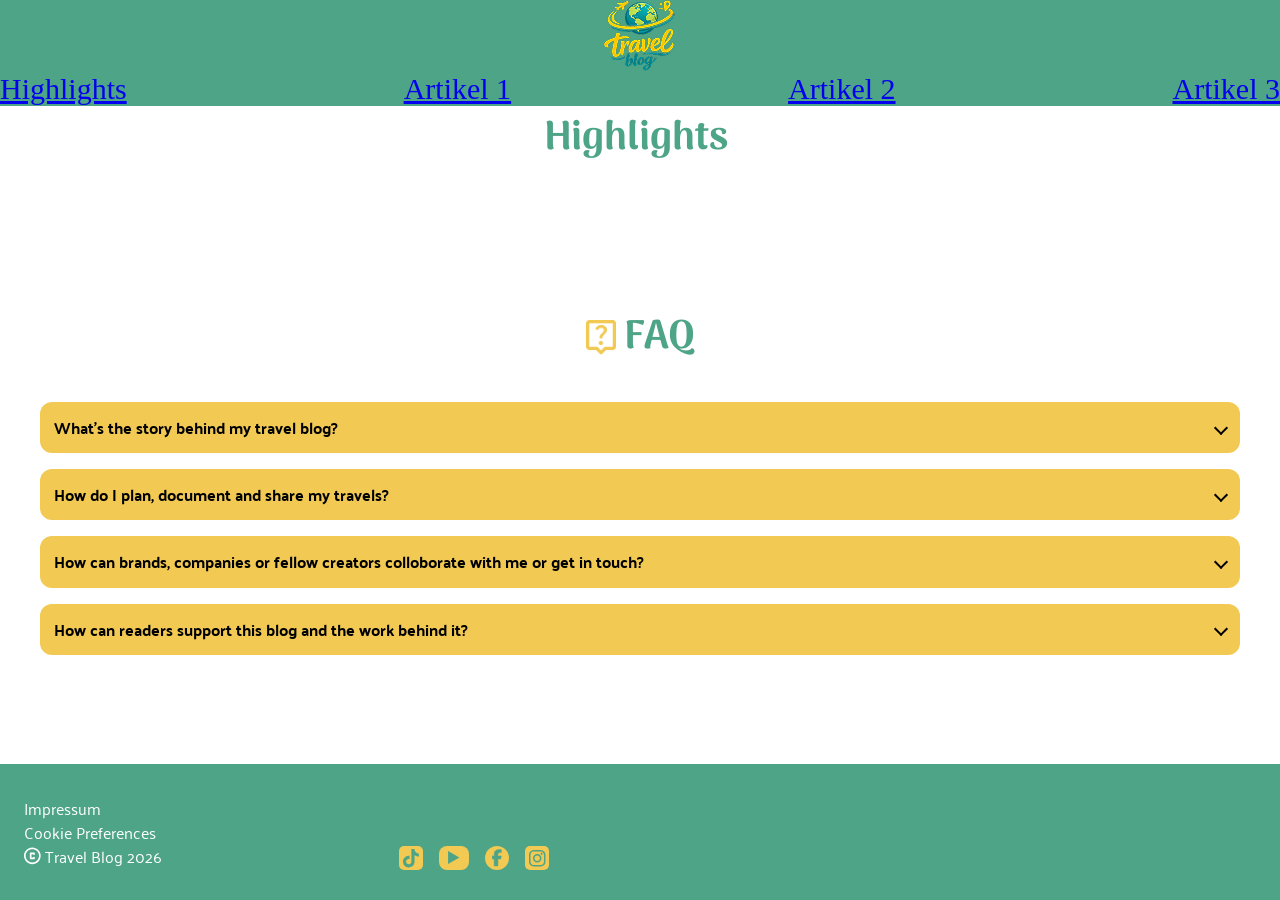
==== commit b8d8dec2: "Merge branch 'main' of https://github.com/eliashashimi/Blog_HTML_Ger-st" ====
--- a/Blog/index.html
+++ b/Blog/index.html
@@ -79,19 +79,44 @@
             </section>
 
             <section class="faq">
-                <h2 class="headline-home">FAQ</h2>
-                <article>
-                    <details>
-                        <p>one</p>
+                <div class="headline-home">
+                    <img src="./assets/icons/live_help.png" alt="FAQ Image">
+                    <h2>FAQ</h2>
+                </div>
+                <article class="faq-cards">
+                    <details class="card">
+                        <summary>What's the story behind my travel blog?</summary>
+                        <p>
+                            Lorem ipsum, dolor sit amet consectetur adipisicing elit.
+                            Inventore itaque libero optio cupiditate expedita.
+                            At tempore aperiam quam et. Modi ipsa quos,
+                            iste quas doloribus animi assumenda praesentium tempora eaque.
+                        </p>
                     </details>
-                    <details>
-                        <p>two</p>
+                    <details  class="card">
+                        <summary>How do I plan, document and share my travels?</summary>
+                        <p>
+                            Lorem ipsum, dolor sit amet consectetur adipisicing elit.
+                            Inventore itaque libero optio cupiditate expedita.
+                            At tempore aperiam quam et. Modi ipsa quos,
+                            iste quas doloribus animi assumenda praesentium tempora eaque.
+                        </p>
                     </details>
-                    <details>
-                        <p>three</p>
+                    <details  class="card">
+                        <summary>How can brands, companies or fellow creators colloborate with me or get in touch?</summary>
+                        <p>
+                            Lorem ipsum, dolor sit amet consectetur adipisicing elit.
+                            Inventore itaque libero optio cupiditate expedita.
+                            At tempore aperiam quam et. Modi ipsa quos,
+                            iste quas doloribus animi assumenda praesentium tempora eaque.
+                        </p>
                     </details>
-                    <details>
-                        <p>four</p>
+                    <details  class="card">
+                        <summary>How can readers support this blog and the work behind it?</summary>
+                        <p>
+                            Lorem ipsum, dolor sit amet consectetur adipisicing elit.
+                            Inventore itaque libero optio cupiditate expedita.
+                        </p>
                     </details>
                 </article>
             </section>
--- a/Blog/style.css
+++ b/Blog/style.css
@@ -49,8 +49,102 @@
     display: none;
 }
 
-main {
+.main-content {
+    display: flex;
+    flex-direction: column;
+    align-items: center;
     height: 100%;
+}
+
+.faq img {
+    width: 30px;
+    height: 34.33px;
+}
+
+.headline-home {
+    display: flex;
+    align-items: center;
+    justify-content: center;
+    font-family: "Arima";
+    font-weight: 700;
+    font-size: clamp(16px, 5dvw, 52px);
+    color: rgba(78, 164, 135, 1);
+    gap: 8px;
+    padding-bottom: 32px;
+}
+
+.headline-home h2 {
+    font-size: 40px;
+}
+
+.faq {
+    display: flex;
+    flex-direction: column;
+    justify-content: center;
+    align-items: center;
+    width: 100%;
+    max-width: 1200px;
+    padding: 70px 0px max(calc(50% - 720px), 80px);
+}
+
+.faq-cards {
+    display: flex;
+    flex-direction: column;
+    justify-content: space-between;
+    font-family: "Palanquin";
+    width: 100%;
+}
+
+details {
+    margin-bottom: 16px;
+    width: 100%;
+}
+
+summary {
+    display: flex;
+    background: rgba(241, 201, 83, 1);
+    list-style: none;
+    padding: 16px 14px;
+    width: 100%;
+    font-size: 16px;
+    font-weight: 700;
+    line-height: 120%;
+    cursor: pointer;
+    gap: 16px;
+    border-radius: 12px;
+}
+
+details[open] summary {
+    border-bottom: 3px solid rgba(255, 255, 255, 1);
+}
+
+details p {
+    padding: 5px 20px 15px;
+}
+
+details.card {
+    background-color: rgba(255, 255, 255, 1);
+}
+
+.card summary {
+    display: flex;
+    justify-content: space-between;
+    align-items: center;
+    width: 100%;
+}
+
+.card summary::after {
+    content: "";
+    border: solid;
+    border-width: 0 2px 2px 0;
+    display: inline-block;
+    padding: 4px;
+    transition: 0.3s;
+    transform: rotate(45deg);
+}
+
+details[open].card > summary::after {
+    transform: rotate(-135deg);
 }
 
 footer {
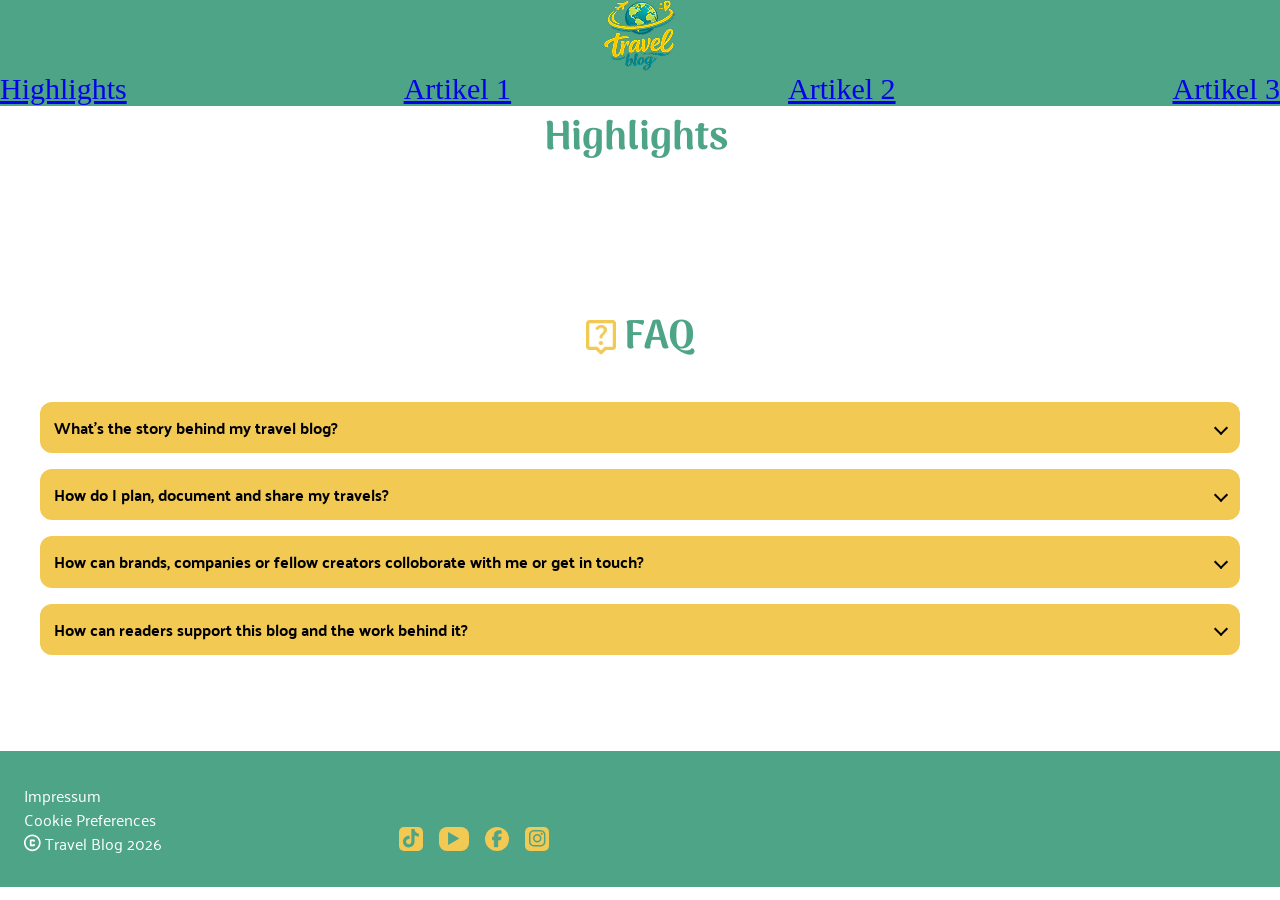
==== commit f7d1b6c1: "changed article_1 article_2 article_3 impressum index.html style.css" ====
--- a/Blog/index.html
+++ b/Blog/index.html
@@ -18,12 +18,10 @@
                 <nav class="nav-bar">
                     <ul>
                         <li>
-                            <a class="home" href="#index.html">Highlights</a>
+                            <a href="#index.html">Highlights</a>
                         </li>
                         <li>
-                            <a class="rocket" href="#article_1.html"
-                                >Artikel 1</a
-                            >
+                            <a href="#article_1.html">Artikel 1</a>
                         </li>
                         <li><a href="#article_2.html">Artikel 2</a></li>
                         <li><a href="#article_3.html">Artikel 3</a></li>
@@ -80,42 +78,56 @@
 
             <section class="faq">
                 <div class="headline-home">
-                    <img src="./assets/icons/live_help.png" alt="FAQ Image">
+                    <img src="./assets/icons/live_help.png" alt="FAQ Image" />
                     <h2>FAQ</h2>
                 </div>
                 <article class="faq-cards">
                     <details class="card">
-                        <summary>What's the story behind my travel blog?</summary>
+                        <summary>
+                            What's the story behind my travel blog?
+                        </summary>
                         <p>
-                            Lorem ipsum, dolor sit amet consectetur adipisicing elit.
-                            Inventore itaque libero optio cupiditate expedita.
-                            At tempore aperiam quam et. Modi ipsa quos,
-                            iste quas doloribus animi assumenda praesentium tempora eaque.
+                            Lorem ipsum, dolor sit amet consectetur adipisicing
+                            elit. Inventore itaque libero optio cupiditate
+                            expedita. At tempore aperiam quam et. Modi ipsa
+                            quos, iste quas doloribus animi assumenda
+                            praesentium tempora eaque.
                         </p>
                     </details>
-                    <details  class="card">
-                        <summary>How do I plan, document and share my travels?</summary>
+                    <details class="card">
+                        <summary>
+                            How do I plan, document and share my travels?
+                        </summary>
                         <p>
-                            Lorem ipsum, dolor sit amet consectetur adipisicing elit.
-                            Inventore itaque libero optio cupiditate expedita.
-                            At tempore aperiam quam et. Modi ipsa quos,
-                            iste quas doloribus animi assumenda praesentium tempora eaque.
+                            Lorem ipsum, dolor sit amet consectetur adipisicing
+                            elit. Inventore itaque libero optio cupiditate
+                            expedita. At tempore aperiam quam et. Modi ipsa
+                            quos, iste quas doloribus animi assumenda
+                            praesentium tempora eaque.
                         </p>
                     </details>
-                    <details  class="card">
-                        <summary>How can brands, companies or fellow creators colloborate with me or get in touch?</summary>
+                    <details class="card">
+                        <summary>
+                            How can brands, companies or fellow creators
+                            colloborate with me or get in touch?
+                        </summary>
                         <p>
-                            Lorem ipsum, dolor sit amet consectetur adipisicing elit.
-                            Inventore itaque libero optio cupiditate expedita.
-                            At tempore aperiam quam et. Modi ipsa quos,
-                            iste quas doloribus animi assumenda praesentium tempora eaque.
+                            Lorem ipsum, dolor sit amet consectetur adipisicing
+                            elit. Inventore itaque libero optio cupiditate
+                            expedita. At tempore aperiam quam et. Modi ipsa
+                            quos, iste quas doloribus animi assumenda
+                            praesentium tempora eaque.
                         </p>
                     </details>
-                    <details  class="card">
-                        <summary>How can readers support this blog and the work behind it?</summary>
+                    <details class="card">
+                        <summary>
+                            How can readers support this blog and the work
+                            behind it?
+                        </summary>
                         <p>
-                            Lorem ipsum, dolor sit amet consectetur adipisicing elit.
-                            Inventore itaque libero optio cupiditate expedita.
+                            Lorem ipsum, dolor sit amet consectetur adipisicing
+                            elit. Inventore itaque libero optio cupiditate
+                            expedita.
                         </p>
                     </details>
                 </article>
--- a/Blog/style.css
+++ b/Blog/style.css
@@ -1,5 +1,5 @@
 body {
-    height: 100dvh;
+    height: 92dvh;
     display: flex;
     flex-direction: column;
 }
@@ -192,7 +192,7 @@
     width: 150px;
     display: flex;
     gap: 16px;
-    /* padding: 30px 24px; */
+    padding-bottom: 30px;
 }
 
 .social-media-icons img {
@@ -253,7 +253,7 @@
     width: 17px;
 }
 
-@media screen and (max-width: 560px) {
+@media screen and (max-width: 580px) {
     .nav-bar {
         display: none;
     }
